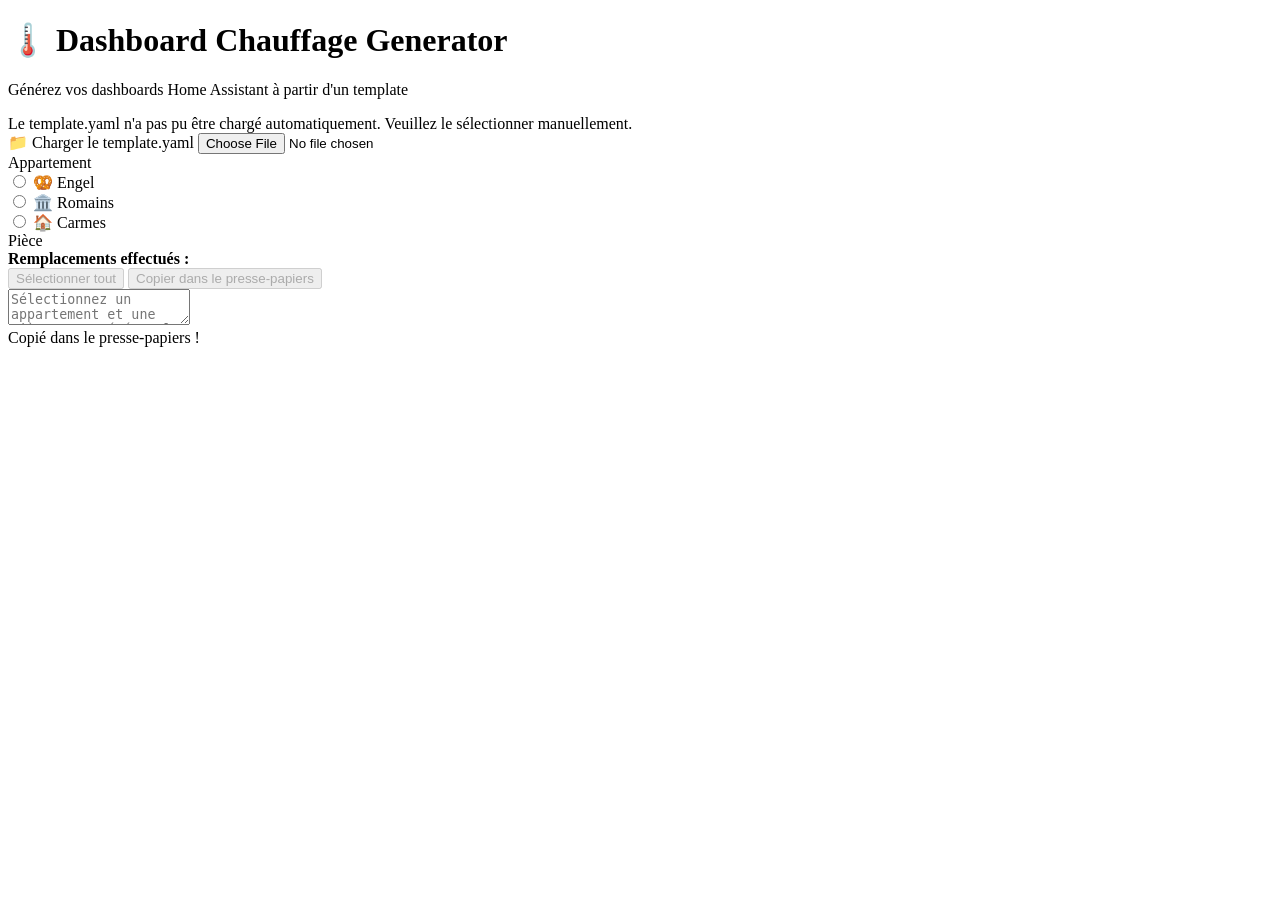
==== dashboard-generator/index.html @ a8a78400 "change code for carmes sdb" ====
<!DOCTYPE html>
<html lang="fr">

<head>
  <meta charset="UTF-8">
  <meta name="viewport" content="width=device-width, initial-scale=1.0">
  <title>Dashboard Generator - Home Assistant</title>
  <link rel="stylesheet" href="styles.css">
</head>

<body>
  <div class="container">
    <h1> 🌡️ Dashboard Chauffage Generator</h1>
    <p class="subtitle">Générez vos dashboards Home Assistant à partir d'un template</p>

    <div class="error-message" id="errorMessage"></div>

    <div class="controls-section" id="templateLoadSection">
      <div class="controls-group controls-group-centered">
        <div class="form-group">
          <label for="templateFile">📁 Charger le template.yaml</label>
          <input type="file" id="templateFile" accept=".yaml,.yml" />
        </div>
      </div>
      <div id="templateStatus"></div>
    </div>

    <div class="controls-section">
      <div class="controls-group">
        <div class="form-group">
          <label>Appartement</label>
          <div class="radio-group" id="apartmentGroup">
            <div class="radio-option">
              <input type="radio" id="apt_engel" name="apartment" value="engel">
              <label for="apt_engel">🥨 Engel</label>
            </div>
            <div class="radio-option">
              <input type="radio" id="apt_romains" name="apartment" value="romains">
              <label for="apt_romains">🏛️ Romains</label>
            </div>
            <div class="radio-option">
              <input type="radio" id="apt_carmes" name="apartment" value="carmes">
              <label for="apt_carmes">🏠 Carmes</label>
            </div>
          </div>
        </div>

        <div class="form-group">
          <label>Pièce</label>
          <div class="radio-group" id="roomGroup">
            <!-- Généré dynamiquement par JavaScript -->
          </div>
        </div>
      </div>

      <div class="replacements-section" id="replacementsSection">
        <strong>Remplacements effectués :</strong>
        <div id="replacementsList"></div>
      </div>
    </div>

    <div class="editor-section">
      <div class="editor-toolbar">
        <button class="btn-primary" id="selectAllBtn" disabled>Sélectionner tout</button>
        <button class="btn-secondary" id="copyBtn" disabled>Copier dans le presse-papiers</button>
      </div>
      <textarea id="outputTextarea" readonly
        placeholder="Sélectionnez un appartement et une pièce pour générer le contenu..."></textarea>
    </div>

    <div class="copy-feedback" id="copyFeedback">
      Copié dans le presse-papiers !
    </div>
  </div>

  <script>
    // Configuration des appartements et pièces
    const apartments = {
      engel: [
        { name: 'Salon', code: 'salon' },
        { name: 'Chambre Salon', code: 'chambre_salon' },
        { name: 'Chambre Sud', code: 'chambre_sud' },
        { name: 'Chambre Ouest', code: 'chambre_ouest' },
        { name: 'Chambre Nord', code: 'chambre_nord' }
      ],
      romains: [
        { name: 'Chambre Cuisine', code: 'chambre_cuisine' },
        { name: 'Chambre Cellier', code: 'chambre_cellier' },
        { name: 'Chambre Balcon', code: 'chambre_balcon' },
        { name: 'Chambre Grande Gauche', code: 'chambre_grande_gauche' },
        { name: 'Chambre Grande Droite', code: 'chambre_grande_droite' },
        { name: 'Salle de bains', code: 'salle_de_bains' }
      ],
      carmes: [
        { name: 'Chambre', code: 'chambre' },
        { name: 'Salon', code: 'salon' },
        { name: 'Bureau', code: 'bureau' },
        { name: 'Cuisine', code: 'cuisine' },
        { name: 'Salle de bains', code: 'sdb' }
      ]
    };

    // Éléments DOM
    const apartmentRadios = document.querySelectorAll('input[name="apartment"]');
    const roomGroup = document.getElementById('roomGroup');
    const outputTextarea = document.getElementById('outputTextarea');
    const summarySection = document.getElementById('summarySection');
    const replacementsSection = document.getElementById('replacementsSection');
    const selectAllBtn = document.getElementById('selectAllBtn');
    const copyBtn = document.getElementById('copyBtn');
    const copyFeedback = document.getElementById('copyFeedback');
    const errorMessage = document.getElementById('errorMessage');
    const templateFile = document.getElementById('templateFile');
    const templateStatus = document.getElementById('templateStatus');

    let templateContent = '';
    let currentValues = null;

    // Service pour déterminer l'emoji basé sur le code et le nom de la pièce
    function getEmojiForRoom(roomCode, roomName = '') {
      let emoji = '🛌'; // emoji par défaut pour les chambres

      // Si c'est une chambre, retourner le lit directement
      if (roomCode.includes('chambre')) {
        return emoji;
      }

      // Cas spéciaux sans "chambre"
      if (roomCode === 'salon' || roomCode.includes('salon')) {
        emoji = '🛋️';
      } else if (roomCode === 'salle_de_bains' || roomCode.includes('salle_de_bains')) {
        emoji = '🛁';
      } else if (roomCode === 'bureau' || roomCode.includes('bureau')) {
        emoji = '💼';
      } else if (roomCode === 'cuisine' || roomCode.includes('cuisine')) {
        emoji = '🍳';
      }

      return emoji;
    }

    // Service pour déterminer l'icône MDI basée sur le code de la pièce
    function getIconForRoom(roomCode) {
      if (roomCode.includes('chambre')) {
        return 'mdi:bed';
      } else if (roomCode === 'salon' || roomCode.includes('salon')) {
        return 'mdi:sofa';
      } else if (roomCode === 'salle_de_bains' || roomCode.includes('salle_de_bains')) {
        return 'mdi:shower';
      } else if (roomCode === 'bureau' || roomCode.includes('bureau')) {
        return 'mdi:desk';
      } else if (roomCode === 'cuisine' || roomCode.includes('cuisine')) {
        return 'mdi:kitchen';
      }
      return 'mdi:home'; // icône par défaut
    }

    // Déterminer le schedule à utiliser dans le schedule-state-card
    // - Si le nom de la pièce contient "chambre" => chambre_default
    // - Sinon => communs_sdb
    function getRoomSchedule(roomName) {
      return (roomName || '').toLowerCase().includes('chambre')
        ? 'chambre_default'
        : 'communs_sdb';
    }

    // Charger le template à partir d'un fichier
    function loadTemplateFromFile(file) {
      const reader = new FileReader();
      reader.onload = function (e) {
        templateContent = e.target.result;
        templateStatus.style.display = 'block';
        templateStatus.style.background = '#d4edda';
        templateStatus.style.borderLeft = '4px solid #28a745';
        templateStatus.style.color = '#155724';
        templateStatus.textContent = '✓ Template chargé avec succès !';
        errorMessage.style.display = 'none';
        apartmentSelect.focus();
      };
      reader.onerror = function () {
        showError('Erreur lors de la lecture du fichier');
      };
      reader.readAsText(file);
    }

    // Charger le template automatiquement
    function autoLoadTemplate() {
      // Essayer de charger depuis le serveur
      fetch('template.yaml')
        .then(response => {
          if (!response.ok) throw new Error('Fichier non trouvé');
          return response.text();
        })
        .then(content => {
          templateContent = content;
          document.getElementById('templateLoadSection').style.display = 'none';
          errorMessage.style.display = 'none';
        })
        .catch(error => {
          // Afficher le formulaire de chargement manuel en cas d'erreur
          document.getElementById('templateLoadSection').style.display = 'block';
          showError('Le template.yaml n\'a pas pu être chargé automatiquement. Veuillez le sélectionner manuellement.');
        });
    }

    // Initialiser les écouteurs
    apartmentRadios.forEach(radio => {
      radio.addEventListener('change', onApartmentChange);
    });

    // Faire en sorte que cliquer sur le bouton entier coche la radio
    document.querySelectorAll('.radio-option').forEach(option => {
      option.addEventListener('click', function (e) {
        if (e.target.tagName !== 'INPUT') {
          const radio = this.querySelector('input[type="radio"]');
          radio.checked = true;
          radio.dispatchEvent(new Event('change', { bubbles: true }));
        }
      });
    });

    // Les écouteurs pour les pièces seront ajoutés dynamiquement
    selectAllBtn.addEventListener('click', selectAllText);
    copyBtn.addEventListener('click', copyToClipboard);
    templateFile.addEventListener('change', function (e) {
      if (e.target.files.length > 0) {
        loadTemplateFromFile(e.target.files[0]);
      }
    });

    // Mettre à jour les options de pièces
    function onApartmentChange() {
      const apartment = Array.from(apartmentRadios).find(r => r.checked)?.value || '';
      roomGroup.innerHTML = '';

      if (apartment && apartments[apartment]) {
        // Ajouter le bouton "Toutes" en premier
        const allRadioOption = document.createElement('div');
        allRadioOption.className = 'radio-option';
        allRadioOption.innerHTML = `
          <input type="radio" id="room_all" name="room" value="all" checked>
          <label for="room_all">🏠 Toutes</label>
        `;
        roomGroup.appendChild(allRadioOption);

        // Ajouter l'écouteur de clic sur le bouton "Toutes"
        allRadioOption.addEventListener('click', function (e) {
          if (e.target.tagName !== 'INPUT') {
            const radio = this.querySelector('input[type="radio"]');
            radio.checked = true;
            radio.dispatchEvent(new Event('change', { bubbles: true }));
          }
        });

        // Ajouter l'écouteur de changement de la radio "Toutes"
        allRadioOption.querySelector('input[type="radio"]').addEventListener('change', function (e) {
          onRoomChange(e);
        });

        // Ajouter les pièces individuelles
        apartments[apartment].forEach((room, index) => {
          const radioId = `room_${room.code}`;
          const emoji = getEmojiForRoom(room.code, room.name);

          const radioOption = document.createElement('div');
          radioOption.className = 'radio-option';
          radioOption.innerHTML = `
            <input type="radio" id="${radioId}" name="room" value="${room.code}">
            <label for="${radioId}">${emoji} ${room.name}</label>
          `;
          roomGroup.appendChild(radioOption);

          // Ajouter l'écouteur de clic sur le bouton
          radioOption.addEventListener('click', function (e) {
            if (e.target.tagName !== 'INPUT') {
              const radio = this.querySelector('input[type="radio"]');
              radio.checked = true;
              radio.dispatchEvent(new Event('change', { bubbles: true }));
            }
          });

          // Ajouter l'écouteur de changement de la radio
          const roomRadio = radioOption.querySelector('input[type="radio"]');
          roomRadio.addEventListener('change', function (e) {
            onRoomChange(e);
          });
        });

        // Générer automatiquement le mega-dashboard (car "Toutes" est coché par défaut)
        generateAllRoomsDashboard(apartment);
      }

      // Reset si pas d'appartement
      if (!apartment) {
        outputTextarea.value = '';
        replacementsSection.classList.remove('active');
        selectAllBtn.disabled = true;
        copyBtn.disabled = true;
      }
    }

    // Générer le mega-dashboard avec toutes les pièces en onglets
    function generateAllRoomsDashboard(apartment) {
      if (!apartment || !apartments[apartment]) return;

      const rooms = apartments[apartment];
      const views = [];

      // Générer une view pour chaque pièce
      rooms.forEach(room => {
        const emoji = getEmojiForRoom(room.code, room.name);
        let shortname = room.name;

        if (shortname.startsWith('Chambre ')) {
          shortname = shortname.substring(8);
        }
        shortname = shortname.replace('Grande ', 'Gr ');
        shortname = emoji + ' ' + shortname;

        // Titre de l'onglet avec emoji pour le mega-dashboard
        const tabTitle = emoji + ' ' + room.name;

        // Extraire le contenu de la view du template (sans le "views:" parent)
        let viewContent = templateContent;

        // Pour carmes, pas de préfixe d'appartement dans les entités
        const appartPrefix = apartment === 'carmes' ? '' : apartment + '_';
        const appartName = apartment === 'carmes' ? '' : apartment;

        // Effectuer les remplacements pour cette pièce
        const patterns = [
          { from: '{appart}_', to: appartPrefix },  // Gérer le underscore d'abord
          { from: '{appart}', to: appartName },     // Puis les références sans underscore
          { from: '{room_code}', to: room.code },
          { from: '{room_name}', to: tabTitle },  // Utiliser le titre avec emoji pour l'onglet
          { from: '{room_shortname}', to: shortname },
          { from: '{room_schedule}', to: getRoomSchedule(room.name) }
        ];

        patterns.forEach(pattern => {
          const regex = new RegExp(pattern.from.replace(/[.*+?^${}()|[\]\\]/g, '\\$&'), 'g');
          viewContent = viewContent.replace(regex, pattern.to);
        });

        // Le template est maintenant une view unique sans "views:" parent
        // On indente tout le contenu de 2 espaces et on ajoute "  - " devant la première ligne
        const indentedView = viewContent
          .split('\n')
          .map((line, index) => index === 0 ? '  - ' + line : '    ' + line)
          .join('\n');

        views.push(indentedView);
      });

      // Construire le mega-dashboard avec "views:" au début
      const megaDashboard = 'views:\n' + views.join('\n');

      // Afficher le contenu
      outputTextarea.value = megaDashboard;

      // Mettre à jour les remplacements (afficher un résumé)
      const list = document.getElementById('replacementsList');
      list.innerHTML = `<div class="replacement-item">
        <span class="replacement-after">🏠 Dashboard complet avec ${rooms.length} onglets pour ${apartment}</span>
      </div>`;
      replacementsSection.classList.add('active');

      // Activer les boutons
      selectAllBtn.disabled = false;
      copyBtn.disabled = false;

      // Stocker les valeurs actuelles pour la copie
      currentValues = {
        appart: apartment,
        room_code: 'all',
        room_name: `Toutes (${rooms.length} pièces)`,
        room_shortname: '🏠 Toutes',
        room_schedule: ''
      };

      // Copier automatiquement
      setTimeout(async () => {
        const success = await copyTextToClipboard(outputTextarea.value);
        if (success) {
          showCopyFeedback(`🏠 ${apartment} (${rooms.length} pièces)`);
        }
      }, 50);
    }

    // Générer le contenu quand une pièce est sélectionnée
    function onRoomChange(event) {
      const apartment = Array.from(apartmentRadios).find(r => r.checked)?.value || '';
      const roomRadio = document.querySelector('input[name="room"]:checked');
      const roomCode = roomRadio?.value || '';

      if (!apartment || !roomCode) {
        outputTextarea.value = '';
        replacementsSection.classList.remove('active');
        selectAllBtn.disabled = true;
        copyBtn.disabled = true;
        return;
      }

      // Si "Toutes" est sélectionné, générer le mega-dashboard
      if (roomCode === 'all') {
        generateAllRoomsDashboard(apartment);
        return;
      }

      // Trouver la pièce sélectionnée
      const room = apartments[apartment].find(r => r.code === roomCode);
      if (!room) return;

      // Calculer le room_shortname avec l'emoji approprié
      let shortname = room.name;
      const emoji = getEmojiForRoom(roomCode, room.name);

      if (shortname.startsWith('Chambre ')) {
        shortname = shortname.substring(8); // Enlever "Chambre "
      }

      // Abréger "Grande" en "Gr" pour le shortname
      shortname = shortname.replace('Grande ', 'Gr ');

      shortname = emoji + ' ' + shortname; // Ajouter l'emoji

      currentValues = {
        appart: apartment,
        room_code: roomCode,
        room_name: room.name,
        room_shortname: shortname,
        room_schedule: getRoomSchedule(room.name)
      };

      // Générer le contenu
      generateContent();

      // Copier automatiquement après génération avec le nom de la chambre
      setTimeout(async () => {
        const success = await copyTextToClipboard(outputTextarea.value);
        if (success) {
          showCopyFeedback(emoji + ' ' + room.name);
        }
      }, 50);
    }

    // Générer le contenu avec les remplacements
    function generateContent() {
      let content = templateContent;
      const replacements = [];

      // Pour carmes, pas de préfixe d'appartement dans les entités
      const appartPrefix = currentValues.appart === 'carmes' ? '' : currentValues.appart + '_';
      const appartName = currentValues.appart === 'carmes' ? '' : currentValues.appart;

      // Effectuer les remplacements
      const patterns = [
        { from: '{appart}_', to: appartPrefix },  // Gérer le underscore d'abord
        { from: '{appart}', to: appartName },     // Puis les références sans underscore
        { from: '{room_code}', to: currentValues.room_code },
        { from: '{room_name}', to: currentValues.room_name },
        { from: '{room_shortname}', to: currentValues.room_shortname },
        { from: '{room_schedule}', to: currentValues.room_schedule }
      ];

      patterns.forEach(pattern => {
        const regex = new RegExp(pattern.from.replace(/[.*+?^${}()|[\]\\]/g, '\\$&'), 'g');
        content = content.replace(regex, pattern.to);
        replacements.push(pattern);
      });

      // Le template est une view unique, on doit ajouter "views:" et indenter
      const indentedContent = content
        .split('\n')
        .map((line, index) => index === 0 ? '  - ' + line : '    ' + line)
        .join('\n');

      // Afficher le contenu avec "views:" en préfixe
      outputTextarea.value = 'views:\n' + indentedContent;

      // Mettre à jour le résumé
      updateSummary();

      // Mettre à jour les remplacements
      updateReplacements(replacements);

      // Activer les boutons
      selectAllBtn.disabled = false;
      copyBtn.disabled = false;
    }

    // Mettre à jour le résumé
    function updateSummary() {
      if (!currentValues) return;
      // Cette fonction n'est plus nécessaire puisque la section summary a été supprimée
    }

    // Afficher les remplacements
    function updateReplacements(replacements) {
      const list = document.getElementById('replacementsList');
      list.innerHTML = '';

      replacements.forEach(replacement => {
        const div = document.createElement('div');
        div.className = 'replacement-item';
        div.innerHTML = `
                    <span class="replacement-before">${replacement.from}</span>
                    <span class="replacement-arrow">→</span>
                    <span class="replacement-after">${replacement.to}</span>
                `;
        list.appendChild(div);
      });

      replacementsSection.classList.add('active');
    }

    // Sélectionner tout le texte
    function selectAllText() {
      outputTextarea.select();
    }

    // Fonction de copie avec fallback pour les iframes
    async function copyTextToClipboard(text) {
      // Essayer d'abord l'API Clipboard moderne
      if (navigator.clipboard && window.isSecureContext) {
        try {
          await navigator.clipboard.writeText(text);
          return true;
        } catch (err) {
          // Fallback si l'API échoue (ex: iframe)
        }
      }

      // Fallback avec execCommand pour les iframes
      try {
        const textarea = document.createElement('textarea');
        textarea.value = text;
        textarea.style.position = 'fixed';
        textarea.style.left = '-9999px';
        textarea.style.top = '-9999px';
        document.body.appendChild(textarea);
        textarea.focus();
        textarea.select();

        const successful = document.execCommand('copy');
        document.body.removeChild(textarea);

        if (successful) {
          return true;
        }
      } catch (err) {
        // Ignorer l'erreur
      }

      // Dernier recours : sélectionner le texte dans le textarea principal
      outputTextarea.focus();
      outputTextarea.select();
      try {
        const successful = document.execCommand('copy');
        if (successful) {
          return true;
        }
      } catch (err) {
        // Ignorer l'erreur
      }

      return false;
    }

    // Copier dans le presse-papiers (via bouton manuel)
    async function copyToClipboard() {
      const success = await copyTextToClipboard(outputTextarea.value);
      if (success) {
        if (currentValues) {
          const emoji = getEmojiForRoom(currentValues.room_code, currentValues.room_name);
          showCopyFeedback(emoji + ' ' + currentValues.room_name);
        } else {
          showCopyFeedback();
        }
      } else {
        showError('Copie impossible. Sélectionnez le texte manuellement (Ctrl+C).');
      }
    }

    // Afficher le message de copie
    let copyTimeout = null;
    let hideTimeout = null;

    function showCopyFeedback(roomName = '') {
      // Reset violent du toast existant
      if (copyTimeout) clearTimeout(copyTimeout);
      if (hideTimeout) clearTimeout(hideTimeout);
      copyFeedback.classList.remove('show', 'hide');

      // Mettre à jour le texte avec le nom de la chambre
      if (roomName) {
        copyFeedback.textContent = `${roomName} copié dans le presse-papiers !`;
      } else {
        copyFeedback.textContent = 'Copié dans le presse-papiers !';
      }

      // Forcer un reflow pour restart l'animation
      void copyFeedback.offsetWidth;

      // Afficher le nouveau toast
      copyFeedback.classList.add('show');

      copyTimeout = setTimeout(() => {
        copyFeedback.classList.add('hide');
        hideTimeout = setTimeout(() => {
          copyFeedback.classList.remove('show', 'hide');
        }, 300);
      }, 3000);
    }

    // Afficher les erreurs
    function showError(message) {
      errorMessage.textContent = message;
      errorMessage.classList.add('show');
      setTimeout(() => {
        errorMessage.classList.remove('show');
      }, 5000);
    }

    // Initialiser au chargement
    window.addEventListener('DOMContentLoaded', function () {
      autoLoadTemplate();

      // Vérifier les paramètres URL pour présélectionner un appartement
      const urlParams = new URLSearchParams(window.location.search);
      const selectedFlat = urlParams.get('flat');

      if (selectedFlat) {
        const radio = document.querySelector(`input[name="apartment"][value="${selectedFlat}"]`);
        if (radio) {
          radio.checked = true;
          radio.dispatchEvent(new Event('change', { bubbles: true }));
        }
      }
    });
  </script>
</body>

</html>
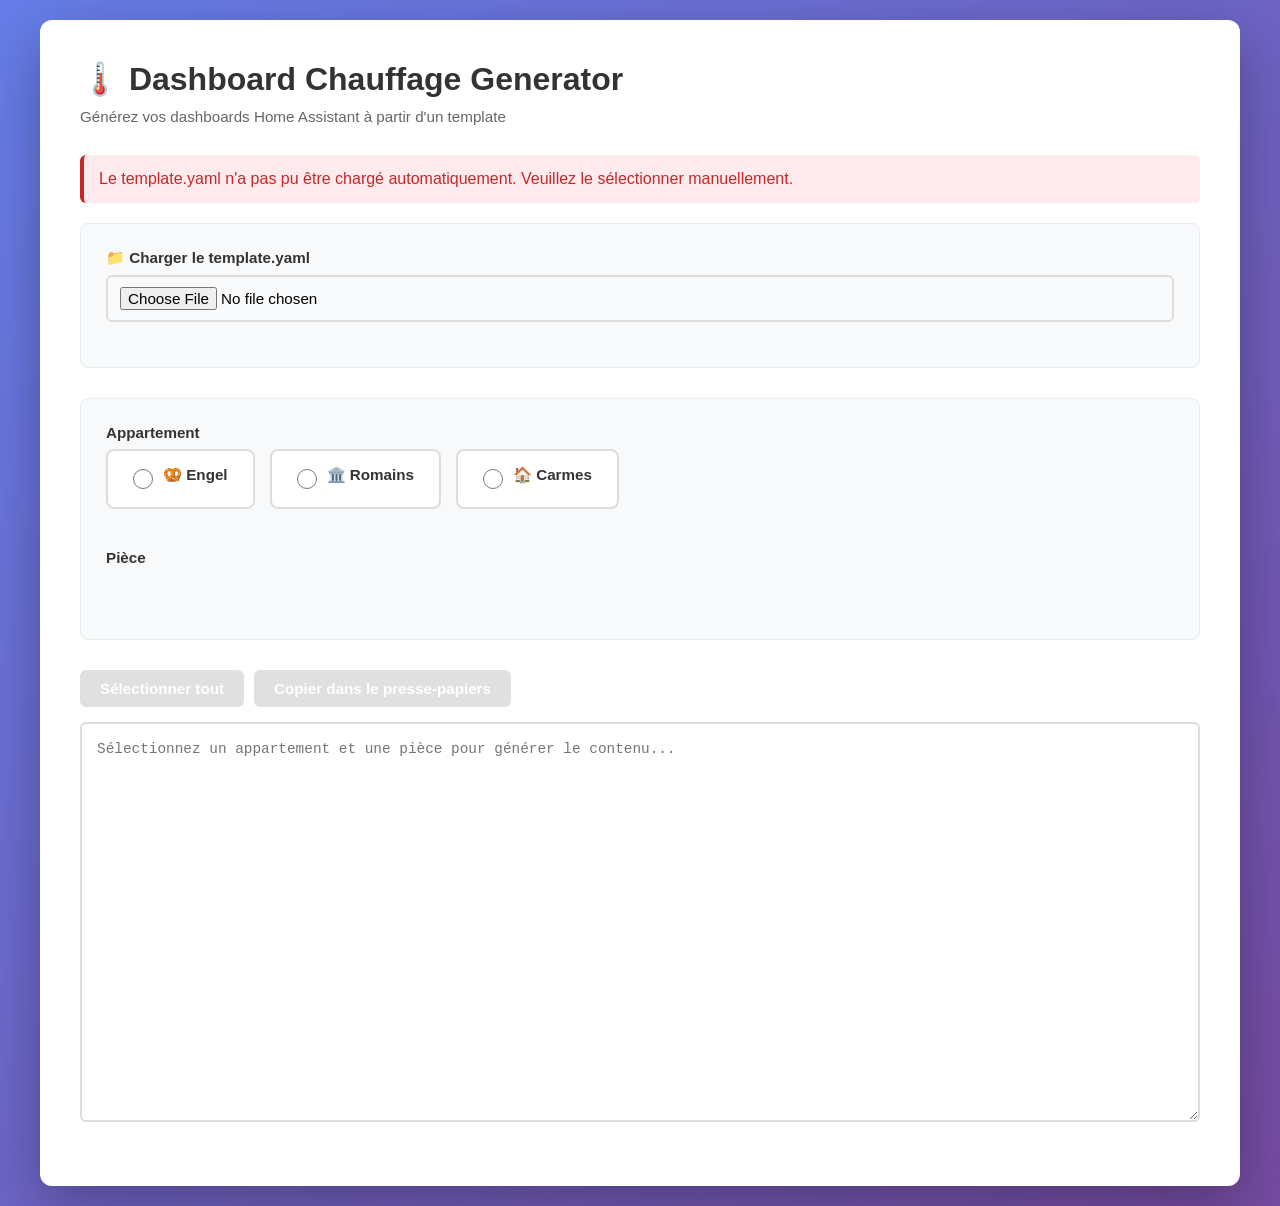
==== commit 7d60b5e7: "Fix: auto select all rooms on flat param load" ====
--- a/dashboard-generator/index.html
+++ b/dashboard-generator/index.html
@@ -94,7 +94,7 @@
       carmes: [
         { name: 'Chambre', code: 'chambre' },
         { name: 'Salon', code: 'salon' },
-        { name: 'Bureau', code: 'bureau' },
+        { name: 'Chambre Bébé', code: 'bebe' },
         { name: 'Cuisine', code: 'cuisine' },
         { name: 'Salle de bains', code: 'sdb' }
       ]
@@ -175,7 +175,7 @@
         templateStatus.style.color = '#155724';
         templateStatus.textContent = '✓ Template chargé avec succès !';
         errorMessage.style.display = 'none';
-        apartmentSelect.focus();
+        refreshCurrentSelection();
       };
       reader.onerror = function () {
         showError('Erreur lors de la lecture du fichier');
@@ -183,10 +183,27 @@
       reader.readAsText(file);
     }
 
+    // Rafraîchir la génération selon la sélection courante
+    function refreshCurrentSelection() {
+      updateRadioStyles();
+      const apartment = Array.from(apartmentRadios).find(r => r.checked)?.value || '';
+      if (!apartment || !apartments[apartment]) return;
+
+      const roomRadio = document.querySelector('input[name="room"]:checked');
+      if (!roomRadio || roomRadio.value === 'all') {
+        const roomAllInput = document.getElementById('room_all');
+        if (roomAllInput) roomAllInput.checked = true;
+        updateRadioStyles();
+        generateAllRoomsDashboard(apartment);
+      } else {
+        onRoomChange();
+      }
+    }
+
     // Charger le template automatiquement
     function autoLoadTemplate() {
       // Essayer de charger depuis le serveur
-      fetch('template.yaml')
+      return fetch('template.yaml')
         .then(response => {
           if (!response.ok) throw new Error('Fichier non trouvé');
           return response.text();
@@ -195,6 +212,7 @@
           templateContent = content;
           document.getElementById('templateLoadSection').style.display = 'none';
           errorMessage.style.display = 'none';
+          refreshCurrentSelection();
         })
         .catch(error => {
           // Afficher le formulaire de chargement manuel en cas d'erreur
@@ -203,9 +221,24 @@
         });
     }
 
+    // Mettre à jour les classes de style pour les radios (compatibilité WebView/navigateurs)
+    function updateRadioStyles() {
+      document.querySelectorAll('.radio-option').forEach(option => {
+        const radio = option.querySelector('input[type="radio"]');
+        if (radio && radio.checked) {
+          option.classList.add('selected');
+        } else {
+          option.classList.remove('selected');
+        }
+      });
+    }
+
     // Initialiser les écouteurs
     apartmentRadios.forEach(radio => {
-      radio.addEventListener('change', onApartmentChange);
+      radio.addEventListener('change', () => {
+        updateRadioStyles();
+        onApartmentChange();
+      });
     });
 
     // Faire en sorte que cliquer sur le bouton entier coche la radio
@@ -214,6 +247,7 @@
         if (e.target.tagName !== 'INPUT') {
           const radio = this.querySelector('input[type="radio"]');
           radio.checked = true;
+          updateRadioStyles();
           radio.dispatchEvent(new Event('change', { bubbles: true }));
         }
       });
@@ -241,6 +275,7 @@
           <input type="radio" id="room_all" name="room" value="all" checked>
           <label for="room_all">🏠 Toutes</label>
         `;
+        allRadioOption.querySelector('input[type="radio"]').checked = true;
         roomGroup.appendChild(allRadioOption);
 
         // Ajouter l'écouteur de clic sur le bouton "Toutes"
@@ -282,11 +317,13 @@
           // Ajouter l'écouteur de changement de la radio
           const roomRadio = radioOption.querySelector('input[type="radio"]');
           roomRadio.addEventListener('change', function (e) {
+            updateRadioStyles();
             onRoomChange(e);
           });
         });
 
-        // Générer automatiquement le mega-dashboard (car "Toutes" est coché par défaut)
+        // Mettre à jour les styles et générer automatiquement le mega-dashboard (car "Toutes" est coché par défaut)
+        updateRadioStyles();
         generateAllRoomsDashboard(apartment);
       }
 
@@ -301,7 +338,7 @@
 
     // Générer le mega-dashboard avec toutes les pièces en onglets
     function generateAllRoomsDashboard(apartment) {
-      if (!apartment || !apartments[apartment]) return;
+      if (!apartment || !apartments[apartment] || !templateContent) return;
 
       const rooms = apartments[apartment];
       const views = [];
@@ -352,6 +389,18 @@
         views.push(indentedView);
       });
 
+      // Ajouter en dernier onglet la vue iframe vers le Dashboard Generator
+      const generatorView = [
+        '  - title: "🧱 Générateur"',
+        '    path: generator',
+        '    type: panel',
+        '    cards:',
+        '      - type: iframe',
+        `        url: https://davidbabel.github.io/ha/dashboard-generator/?flat=${apartment}`,
+        '        aspect_ratio: 100%'
+      ].join('\n');
+      views.push(generatorView);
+
       // Construire le mega-dashboard avec "views:" au début
       const megaDashboard = 'views:\n' + views.join('\n');
 
@@ -361,7 +410,7 @@
       // Mettre à jour les remplacements (afficher un résumé)
       const list = document.getElementById('replacementsList');
       list.innerHTML = `<div class="replacement-item">
-        <span class="replacement-after">🏠 Dashboard complet avec ${rooms.length} onglets pour ${apartment}</span>
+        <span class="replacement-after">🏠 Dashboard complet avec ${rooms.length} onglets pièces + 1 onglet générateur pour ${apartment}</span>
       </div>`;
       replacementsSection.classList.add('active');
 
@@ -389,6 +438,7 @@
 
     // Générer le contenu quand une pièce est sélectionnée
     function onRoomChange(event) {
+      updateRadioStyles();
       const apartment = Array.from(apartmentRadios).find(r => r.checked)?.value || '';
       const roomRadio = document.querySelector('input[name="room"]:checked');
       const roomCode = roomRadio?.value || '';
@@ -446,6 +496,7 @@
 
     // Générer le contenu avec les remplacements
     function generateContent() {
+      if (!templateContent || !currentValues) return;
       let content = templateContent;
       const replacements = [];
 
@@ -623,18 +674,23 @@
     }
 
     // Initialiser au chargement
-    window.addEventListener('DOMContentLoaded', function () {
-      autoLoadTemplate();
+    window.addEventListener('DOMContentLoaded', async function () {
+      await autoLoadTemplate();
 
       // Vérifier les paramètres URL pour présélectionner un appartement
       const urlParams = new URLSearchParams(window.location.search);
-      const selectedFlat = urlParams.get('flat');
+      const selectedFlat = (urlParams.get('flat') || '').toLowerCase();
 
       if (selectedFlat) {
         const radio = document.querySelector(`input[name="apartment"][value="${selectedFlat}"]`);
         if (radio) {
           radio.checked = true;
-          radio.dispatchEvent(new Event('change', { bubbles: true }));
+          onApartmentChange();
+          const roomAll = document.getElementById('room_all');
+          if (roomAll) {
+            roomAll.checked = true;
+            roomAll.click();
+          }
         }
       }
     });
--- a/dashboard-generator/styles.css
+++ b/dashboard-generator/styles.css
@@ -0,0 +1,435 @@
+* {
+  margin: 0;
+  padding: 0;
+  box-sizing: border-box;
+}
+
+body {
+  font-family: -apple-system, BlinkMacSystemFont, 'Segoe UI', Roboto, 'Helvetica Neue', Arial, sans-serif;
+  background: linear-gradient(135deg, #667eea 0%, #764ba2 100%);
+  min-height: 100vh;
+  padding: 20px;
+}
+
+.container {
+  max-width: 1200px;
+  margin: 0 auto;
+  background: white;
+  border-radius: 12px;
+  box-shadow: 0 20px 60px rgba(0, 0, 0, 0.3);
+  padding: 40px;
+}
+
+h1 {
+  color: #333;
+  margin-bottom: 10px;
+  font-size: 2em;
+}
+
+.subtitle {
+  color: #666;
+  margin-bottom: 30px;
+  font-size: 0.95em;
+}
+
+.controls-section {
+  background: #f8f9fa;
+  padding: 25px;
+  border-radius: 8px;
+  margin-bottom: 30px;
+  border: 1px solid #e9ecef;
+}
+
+.controls-group {
+  display: flex;
+  gap: 20px;
+  margin-bottom: 20px;
+  flex-wrap: wrap;
+  align-items: flex-end;
+}
+
+.form-group {
+  flex: 1;
+  min-width: 100%;
+}
+
+label {
+  display: block;
+  font-weight: 600;
+  color: #333;
+  margin-bottom: 8px;
+  font-size: 0.95em;
+}
+
+.radio-group {
+  display: flex;
+  gap: 15px;
+  flex-wrap: wrap;
+  align-items: center;
+  margin-bottom: 20px;
+}
+
+.radio-option {
+  display: flex;
+  align-items: center;
+  justify-content: center;
+  gap: 10px;
+  padding: 15px 25px;
+  border: 2px solid #ddd;
+  border-radius: 8px;
+  cursor: pointer;
+  transition: all 0.3s ease;
+  background: white;
+  font-weight: 600;
+  font-size: 1em;
+  min-height: 50px;
+}
+
+.radio-option:hover {
+  border-color: #667eea;
+  box-shadow: 0 4px 12px rgba(102, 126, 234, 0.2);
+}
+
+.radio-option input[type="radio"] {
+  cursor: pointer;
+  width: 20px;
+  height: 20px;
+  accent-color: #667eea;
+  margin: 0;
+  flex-shrink: 0;
+}
+
+.radio-option input[type="radio"]:checked+label {
+  color: #667eea;
+}
+
+.radio-option input[type="radio"]:checked {
+  accent-color: #667eea;
+}
+
+.radio-option:has(input[type="radio"]:checked),
+.radio-option.selected {
+  border-color: #667eea;
+  background: #f0f4ff;
+  box-shadow: 0 4px 12px rgba(102, 126, 234, 0.3);
+}
+
+.radio-option.selected label,
+.radio-option input[type="radio"]:checked+label {
+  color: #667eea;
+}
+  margin-bottom: 0;
+  cursor: pointer;
+  font-weight: 600;
+  color: #333;
+}
+
+select {
+  width: 100%;
+  padding: 10px 12px;
+  border: 2px solid #ddd;
+  border-radius: 6px;
+  font-size: 0.95em;
+  cursor: pointer;
+  transition: all 0.3s ease;
+  background: white;
+  color: #333;
+}
+
+select:hover {
+  border-color: #667eea;
+}
+
+select:focus {
+  outline: none;
+  border-color: #667eea;
+  box-shadow: 0 0 0 3px rgba(102, 126, 234, 0.1);
+}
+
+select:disabled {
+  background-color: #f0f0f0;
+  cursor: not-allowed;
+  opacity: 0.6;
+}
+
+.summary-section {
+  background: #f0f4ff;
+  padding: 20px;
+  border-radius: 8px;
+  margin-bottom: 30px;
+  border-left: 4px solid #667eea;
+  display: none;
+}
+
+.summary-section.active {
+  display: block;
+}
+
+.summary-grid {
+  display: grid;
+  grid-template-columns: repeat(auto-fit, minmax(200px, 1fr));
+  gap: 15px;
+  margin-top: 15px;
+}
+
+.summary-item {
+  background: white;
+  padding: 12px;
+  border-radius: 6px;
+  border: 1px solid #ddd;
+}
+
+.summary-label {
+  font-size: 0.85em;
+  color: #666;
+  font-weight: 600;
+  text-transform: uppercase;
+  letter-spacing: 0.5px;
+  margin-bottom: 5px;
+}
+
+.summary-value {
+  font-size: 1.1em;
+  color: #333;
+  font-weight: 600;
+  font-family: 'Courier New', monospace;
+  word-break: break-all;
+}
+
+.replacements-section {
+  background: #fff3cd;
+  padding: 20px;
+  border-radius: 8px;
+  margin-bottom: 30px;
+  border-left: 4px solid #ff9800;
+  display: none;
+}
+
+.replacements-section.active {
+  display: block;
+}
+
+.replacement-item {
+  display: flex;
+  align-items: center;
+  gap: 10px;
+  margin-bottom: 10px;
+  padding: 10px;
+  background: white;
+  border-radius: 6px;
+  font-family: 'Courier New', monospace;
+}
+
+.replacement-item:last-child {
+  margin-bottom: 0;
+}
+
+.replacement-before {
+  color: #d32f2f;
+  font-weight: 600;
+}
+
+.replacement-arrow {
+  color: #666;
+  font-weight: 600;
+}
+
+.replacement-after {
+  color: #388e3c;
+  font-weight: 600;
+}
+
+.editor-section {
+  margin-bottom: 20px;
+}
+
+.editor-toolbar {
+  display: flex;
+  gap: 10px;
+  margin-bottom: 15px;
+  flex-wrap: wrap;
+}
+
+button {
+  padding: 10px 20px;
+  border: none;
+  border-radius: 6px;
+  font-weight: 600;
+  cursor: pointer;
+  transition: all 0.3s ease;
+  font-size: 0.95em;
+}
+
+.btn-primary {
+  background: #667eea;
+  color: white;
+}
+
+.btn-primary:hover {
+  background: #5568d3;
+  box-shadow: 0 4px 12px rgba(102, 126, 234, 0.4);
+}
+
+.btn-primary:active {
+  transform: translateY(1px);
+}
+
+.btn-primary:disabled {
+  background: #ccc;
+  cursor: not-allowed;
+  opacity: 0.6;
+}
+
+.btn-secondary {
+  background: #6c757d;
+  color: white;
+}
+
+.btn-secondary:hover {
+  background: #5a6268;
+  box-shadow: 0 4px 12px rgba(108, 117, 125, 0.4);
+}
+
+.btn-secondary:disabled {
+  background: #ccc;
+  cursor: not-allowed;
+  opacity: 0.6;
+}
+
+textarea {
+  width: 100%;
+  min-height: 400px;
+  padding: 15px;
+  border: 2px solid #ddd;
+  border-radius: 6px;
+  font-family: 'Courier New', monospace;
+  font-size: 0.9em;
+  line-height: 1.5;
+  resize: vertical;
+  transition: all 0.3s ease;
+}
+
+textarea:focus {
+  outline: none;
+  border-color: #667eea;
+  box-shadow: 0 0 0 3px rgba(102, 126, 234, 0.1);
+}
+
+.copy-feedback {
+  position: fixed;
+  top: 20px;
+  right: 20px;
+  background: #4caf50;
+  color: white;
+  padding: 15px 25px;
+  border-radius: 6px;
+  box-shadow: 0 4px 12px rgba(0, 0, 0, 0.2);
+  display: none;
+  align-items: center;
+  gap: 10px;
+  z-index: 1000;
+  animation: slideIn 0.3s ease;
+}
+
+.copy-feedback.show {
+  display: flex;
+}
+
+.copy-feedback::before {
+  content: '✓';
+  font-size: 1.2em;
+  font-weight: bold;
+}
+
+@keyframes slideIn {
+  from {
+    transform: translateX(400px);
+    opacity: 0;
+  }
+
+  to {
+    transform: translateX(0);
+    opacity: 1;
+  }
+}
+
+@keyframes slideOut {
+  from {
+    transform: translateX(0);
+    opacity: 1;
+  }
+
+  to {
+    transform: translateX(400px);
+    opacity: 0;
+  }
+}
+
+.copy-feedback.hide {
+  animation: slideOut 0.3s ease;
+}
+
+.error-message {
+  background: #ffebee;
+  color: #c62828;
+  padding: 15px;
+  border-radius: 6px;
+  margin-bottom: 20px;
+  border-left: 4px solid #c62828;
+  display: none;
+}
+
+.error-message.show {
+  display: block;
+}
+
+.loading {
+  text-align: center;
+  padding: 40px 20px;
+  color: #999;
+}
+
+.spinner {
+  border: 4px solid #f3f3f3;
+  border-top: 4px solid #667eea;
+  border-radius: 50%;
+  width: 40px;
+  height: 40px;
+  animation: spin 1s linear infinite;
+  margin: 0 auto 20px;
+}
+
+@keyframes spin {
+  0% {
+    transform: rotate(0deg);
+  }
+
+  100% {
+    transform: rotate(360deg);
+  }
+}
+
+/* Template Load Section */
+#templateLoadSection {
+  display: none;
+}
+
+.controls-group-centered {
+  align-items: center;
+}
+
+#templateFile {
+  width: 100%;
+  padding: 10px 12px;
+  border: 2px solid #ddd;
+  border-radius: 6px;
+  font-size: 0.95em;
+  cursor: pointer;
+}
+
+#templateStatus {
+  margin-top: 10px;
+  padding: 10px;
+  border-radius: 6px;
+  display: none;
+}
